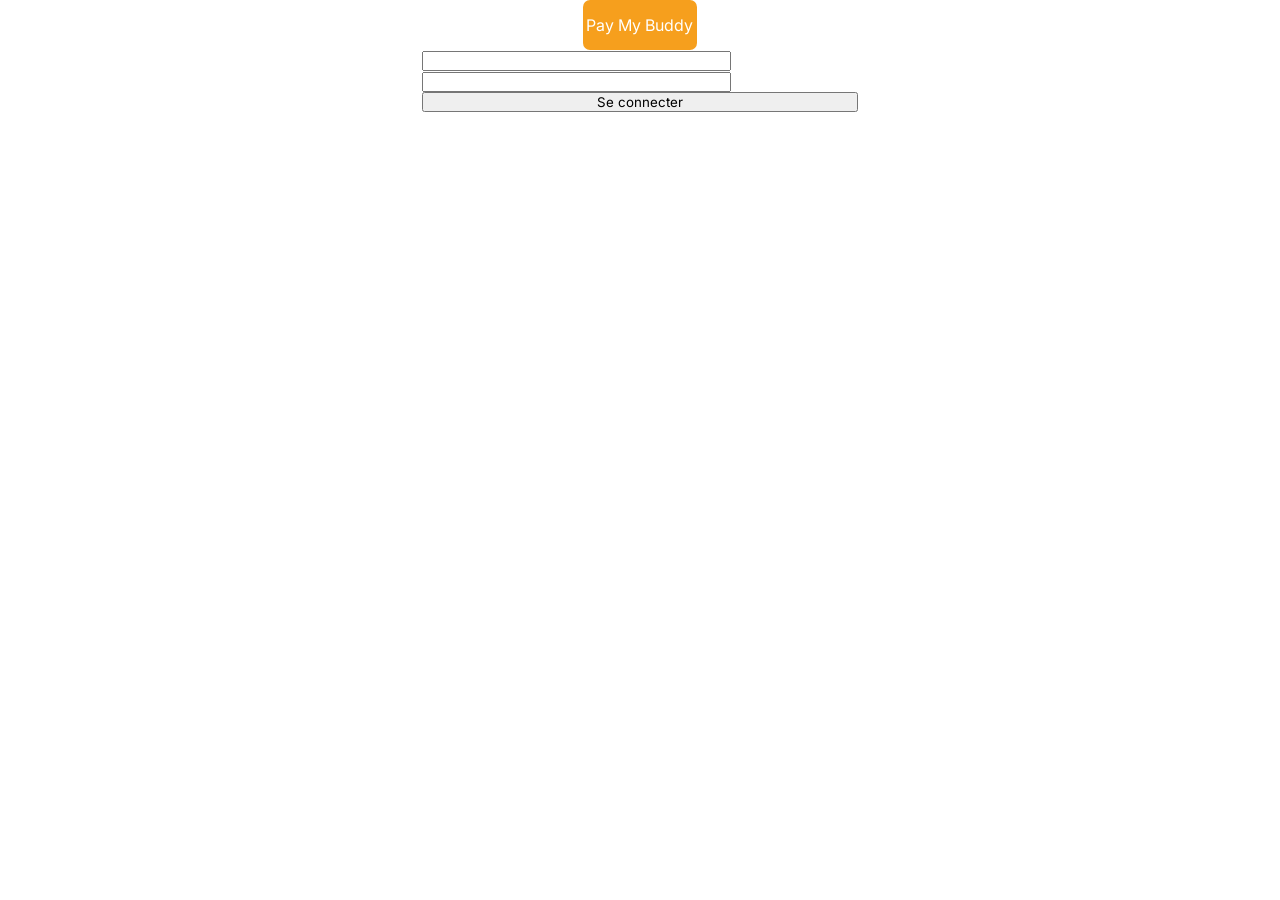
==== pay-my-buddy/pay-my-buddy/src/main/resources/templates/login.html @ eba212a0 "html début d'implémentation" ====
<!DOCTYPE html>
<html lang="fr" xmlns:th="http://www.thymeleaf.org">
    <head>
        <meta charset="UTF-8">
        <meta name="viewport" content="width=device-width, initial-scale=1.0">
        <link href="../static/css/style.css" rel="stylesheet">
        <link rel="preconnect" href="https://fonts.googleapis.com">
        <link rel="preconnect" href="https://fonts.gstatic.com" crossorigin>
        <link href="https://fonts.googleapis.com/css2?family=Inter:ital,opsz,wght@0,14..32,100..900;1,14..32,100..900&display=swap" rel="stylesheet">
        <title>Pay My Buddy - Connexion</title>
    </head>
    <body>
        <div class="container">
            <div class="title-login">
                <p class="title-login-text">Pay My Buddy</p>
            </div>
            <div>
                <input type="email" id="email" pattern="Mail" size="30" required />
                <input type="password" id="password" pattern="Mot de passe" size="30" required />
            </div>
            <button>Se connecter</button>
        </div>
    </body>
</html>
---- pay-my-buddy/pay-my-buddy/src/main/resources/static/css/style.css ----
* {
    margin:0;
    padding:0;
    font-family: "Inter", sans-serif;
}

h1 {
    color: red;
}

.title-login {
    background-color: #F69F1D;
    color: #fff;
    width:26%;
    margin-left:37%;
    margin-right:37%;
    display:flex;
    justify-content: center;
    padding-top:15px;
    padding-bottom:15px;
    border-radius: 7px;

}

.title-login-text {
    font-weight: 64px;
}

.container {
    display: flex;
    flex-direction: column;
    width: 34%;
    margin-left:33%;
    margin-right:33%;
}
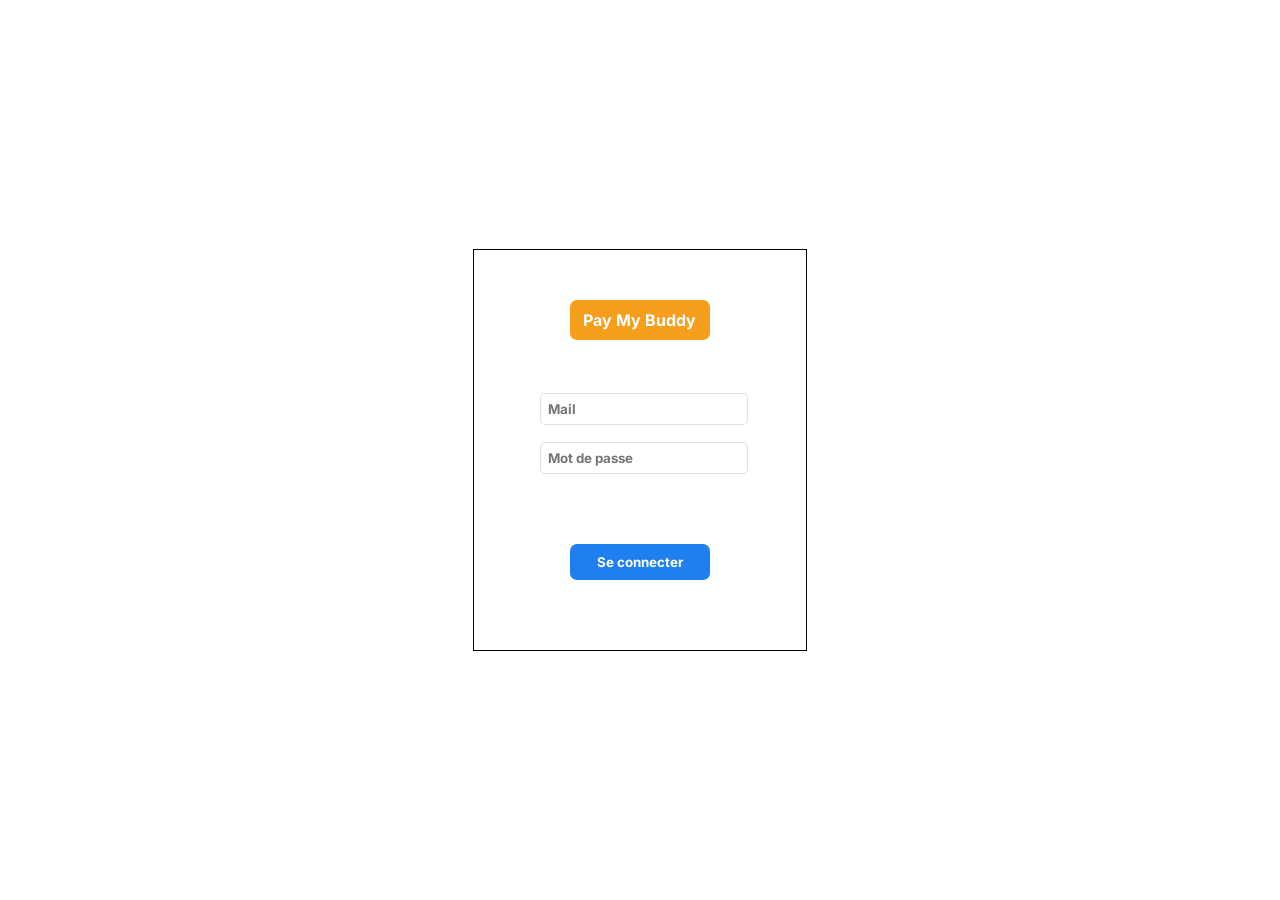
==== commit c42c5387: "ajout des pages html" ====
--- a/pay-my-buddy/pay-my-buddy/src/main/resources/templates/login.html
+++ b/pay-my-buddy/pay-my-buddy/src/main/resources/templates/login.html
@@ -9,16 +9,16 @@
         <link href="https://fonts.googleapis.com/css2?family=Inter:ital,opsz,wght@0,14..32,100..900;1,14..32,100..900&display=swap" rel="stylesheet">
         <title>Pay My Buddy - Connexion</title>
     </head>
-    <body>
+    <body class="body-no-connected">
         <div class="container">
             <div class="title-login">
                 <p class="title-login-text">Pay My Buddy</p>
             </div>
             <div>
-                <input type="email" id="email" pattern="Mail" size="30" required />
-                <input type="password" id="password" pattern="Mot de passe" size="30" required />
+                <input class="input-connexion" type="email" id="email" pattern="Mail" placeholder="Mail" required />
+                <input class="input-connexion" type="password" id="password" pattern="Mot de passe" placeholder="Mot de passe" required />
             </div>
-            <button>Se connecter</button>
+            <button class="connexion-btn">Se connecter</button>
         </div>
     </body>
 </html>
--- a/pay-my-buddy/pay-my-buddy/src/main/resources/static/css/style.css
+++ b/pay-my-buddy/pay-my-buddy/src/main/resources/static/css/style.css
@@ -4,32 +4,126 @@
     font-family: "Inter", sans-serif;
 }
 
-h1 {
-    color: red;
+.body-no-connected {
+    margin: 0;
+    min-height: 100vh;
+    display:flex;
+    justify-content: center;
+    align-items: center;
+    flex-direction:column;
+}
+
+.container { 
+    border: solid 1px black;
+    height:400px;
+    display: flex;
+    flex-direction: column;
+    justify-content: space-between;
+    width: 26%;
+    margin-left:37%;
+    margin-right:37%;
 }
 
 .title-login {
     background-color: #F69F1D;
     color: #fff;
-    width:26%;
-    margin-left:37%;
-    margin-right:37%;
+    width:42%;
+    margin-left:29%;
+    margin-right:29%;
+    margin-top: 50px;
     display:flex;
     justify-content: center;
-    padding-top:15px;
-    padding-bottom:15px;
+    padding-top:10px;
+    padding-bottom:10px;
     border-radius: 7px;
 
 }
 
-.title-login-text {
-    font-weight: 64px;
+.yellow-btn {
+   background-color: #F69F1D;
+   color: #fff; 
+   border: transparent;
+   border-radius: 7px;
+   padding-top: 15px;
+   padding-bottom: 15px;
+   padding-left: 20px;
+   padding-right: 20px;
 }
 
-.container {
+.title-login-text,
+input::placeholder,
+.connexion-btn {
+    font-weight:bold;
+}
+
+.input-connexion,
+.relation-input {
+    width:60%;
+    margin-left:20%;
+    margin-right:20%;
+    margin-bottom: 5%;
+    height: 30px;
+    border-radius: 5px;
+    border: solid 1px #E0E0E0;
+    padding-left:2%;
+}
+
+.connexion-btn {
+    background-color: #207FEE;
+    color: white;
+    border:transparent;
+    width:42%;
+    margin-left:29%;
+    margin-right:29%;
+    margin-bottom:70px;
+    padding-top:10px;
+    padding-bottom:10px;
+    border-radius: 7px;
+}
+
+.input-username {
+    margin-top: 30px;
+}
+
+.topbar {
+    display:flex;
+    flex-direction:row;
+    justify-content: space-between;
+    width:90%;
+    margin-left:5%;
+    margin-right:5%;
+    margin-top: 40px;
+}
+
+.topbar h1 {
+    font-size:22px;
+}
+
+.topbar a:hover {
+    color:#207FEE;
+}
+
+.links {
+    width: 48%;
+    display: flex;
+    flex-direction: row;
+    justify-content: space-between;
+}
+
+.relation-search-container {
+    width: 60%;
+    margin-left: 20%;
+    margin-right: 20%;
     display: flex;
     flex-direction: column;
-    width: 34%;
-    margin-left:33%;
-    margin-right:33%;
+    align-items: center;
+}
+
+.relation-search {
+    width:100%;
+}
+
+.relation-search input {
+    width:34%;
+    margin-left: 33%;
 }
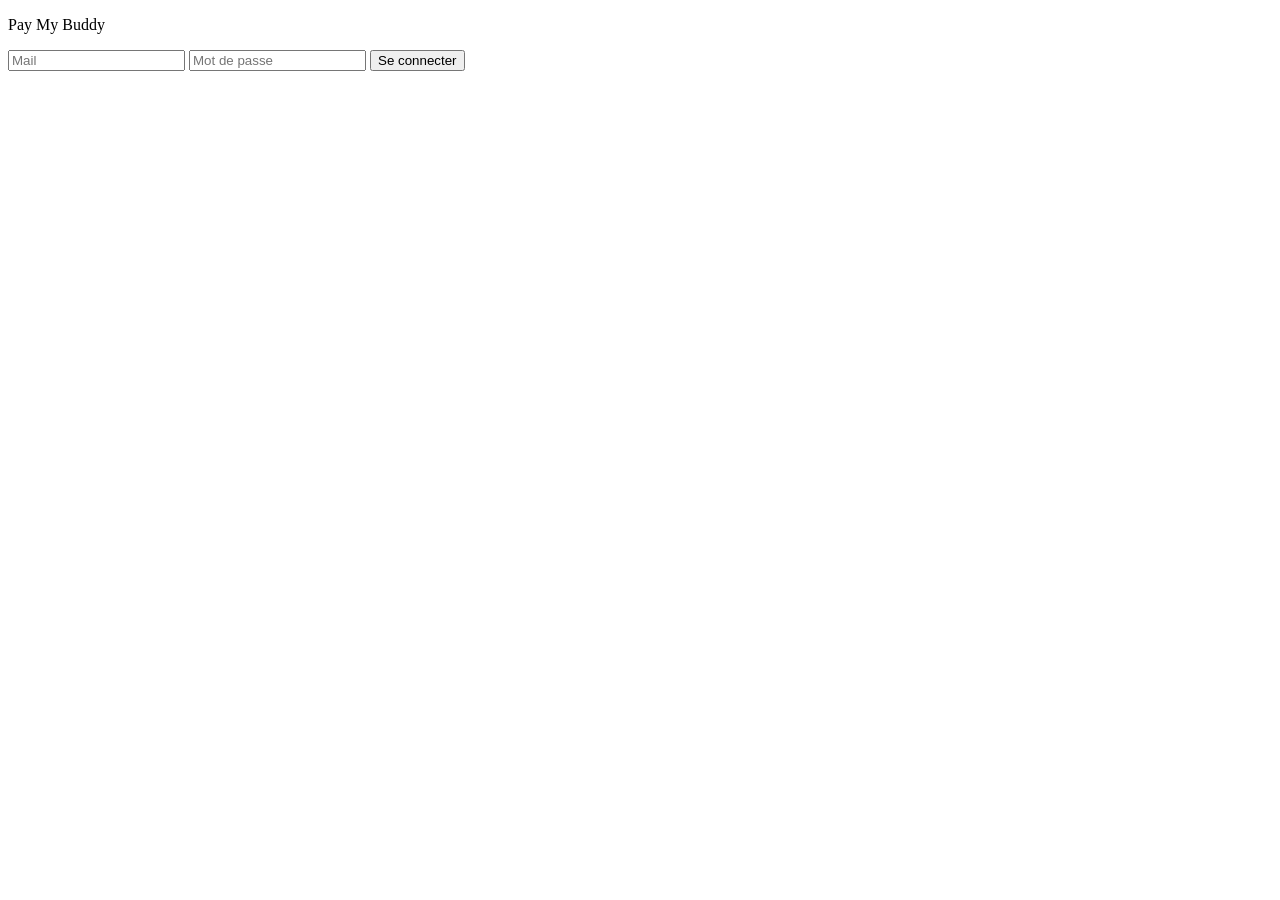
==== commit c82f04d3: "le login fonctionne" ====
--- a/pay-my-buddy/pay-my-buddy/src/main/resources/templates/login.html
+++ b/pay-my-buddy/pay-my-buddy/src/main/resources/templates/login.html
@@ -3,7 +3,7 @@
     <head>
         <meta charset="UTF-8">
         <meta name="viewport" content="width=device-width, initial-scale=1.0">
-        <link href="../static/css/style.css" rel="stylesheet">
+        <link rel="stylesheet" th:href="@{/css/style.css}">
         <link rel="preconnect" href="https://fonts.googleapis.com">
         <link rel="preconnect" href="https://fonts.gstatic.com" crossorigin>
         <link href="https://fonts.googleapis.com/css2?family=Inter:ital,opsz,wght@0,14..32,100..900;1,14..32,100..900&display=swap" rel="stylesheet">
@@ -14,11 +14,11 @@
             <div class="title-login">
                 <p class="title-login-text">Pay My Buddy</p>
             </div>
-            <div>
-                <input class="input-connexion" type="email" id="email" pattern="Mail" placeholder="Mail" required />
-                <input class="input-connexion" type="password" id="password" pattern="Mot de passe" placeholder="Mot de passe" required />
-            </div>
-            <button class="connexion-btn">Se connecter</button>
+            <form th:action="@{/auth/login}" method="post">
+                <input class="input-connexion" type="email" name="email" placeholder="Mail" required />
+                <input class="input-connexion" type="password" name="password" placeholder="Mot de passe" />
+                <button id="login-submit" class="connexion-btn" type="submit">Se connecter</button>
+            </form>            
         </div>
     </body>
 </html>
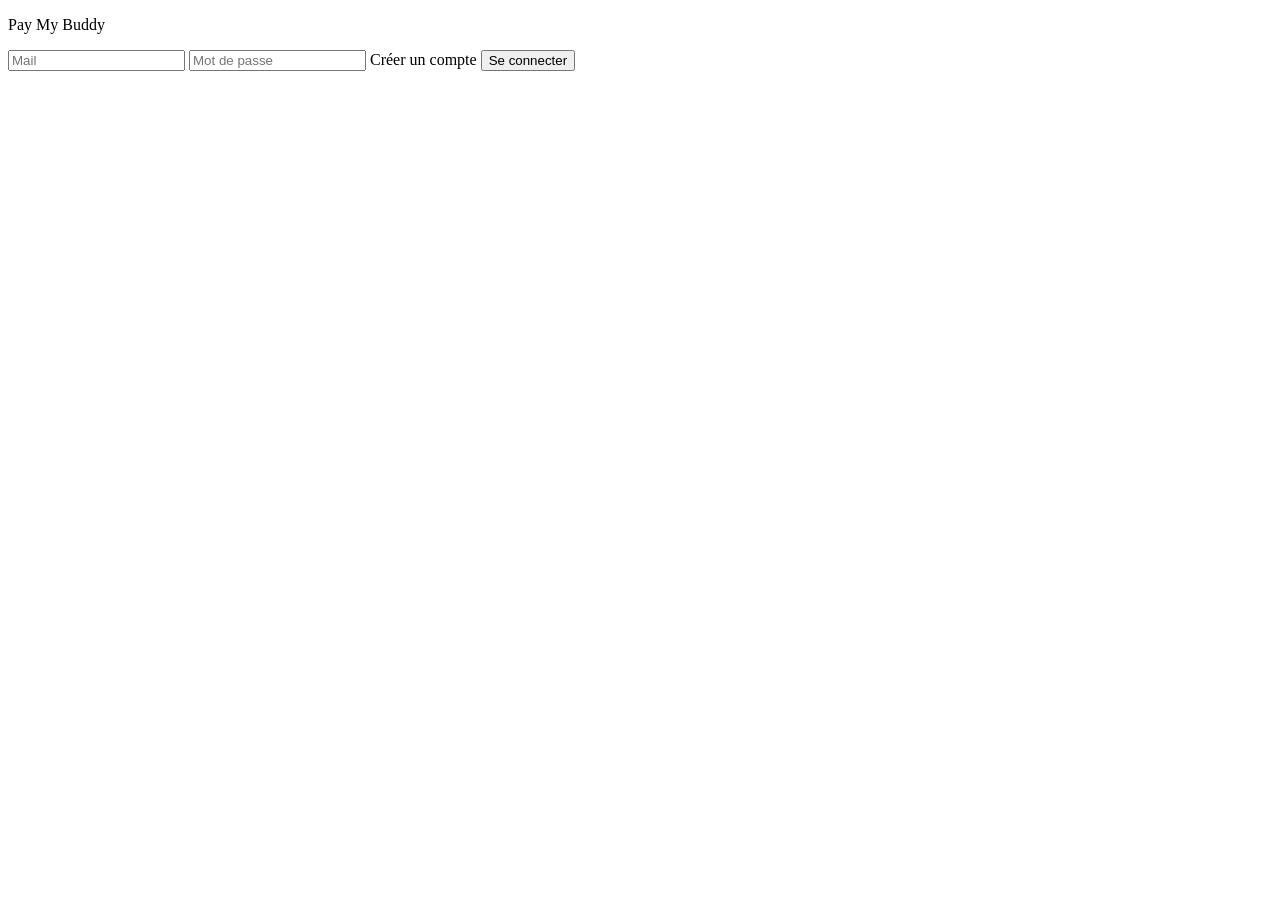
==== commit d400e9cd: "ajout du lien vers le register de création de compte + nouveau sql à jour importé" ====
--- a/pay-my-buddy/pay-my-buddy/src/main/resources/templates/login.html
+++ b/pay-my-buddy/pay-my-buddy/src/main/resources/templates/login.html
@@ -17,6 +17,7 @@
             <form th:action="@{/auth/login}" method="post">
                 <input class="input-connexion" type="email" name="email" placeholder="Mail" required />
                 <input class="input-connexion" type="password" name="password" placeholder="Mot de passe" />
+                <a class="register-link" th:href="@{/register}">Créer un compte</a>
                 <button id="login-submit" class="connexion-btn" type="submit">Se connecter</button>
             </form>            
         </div>
